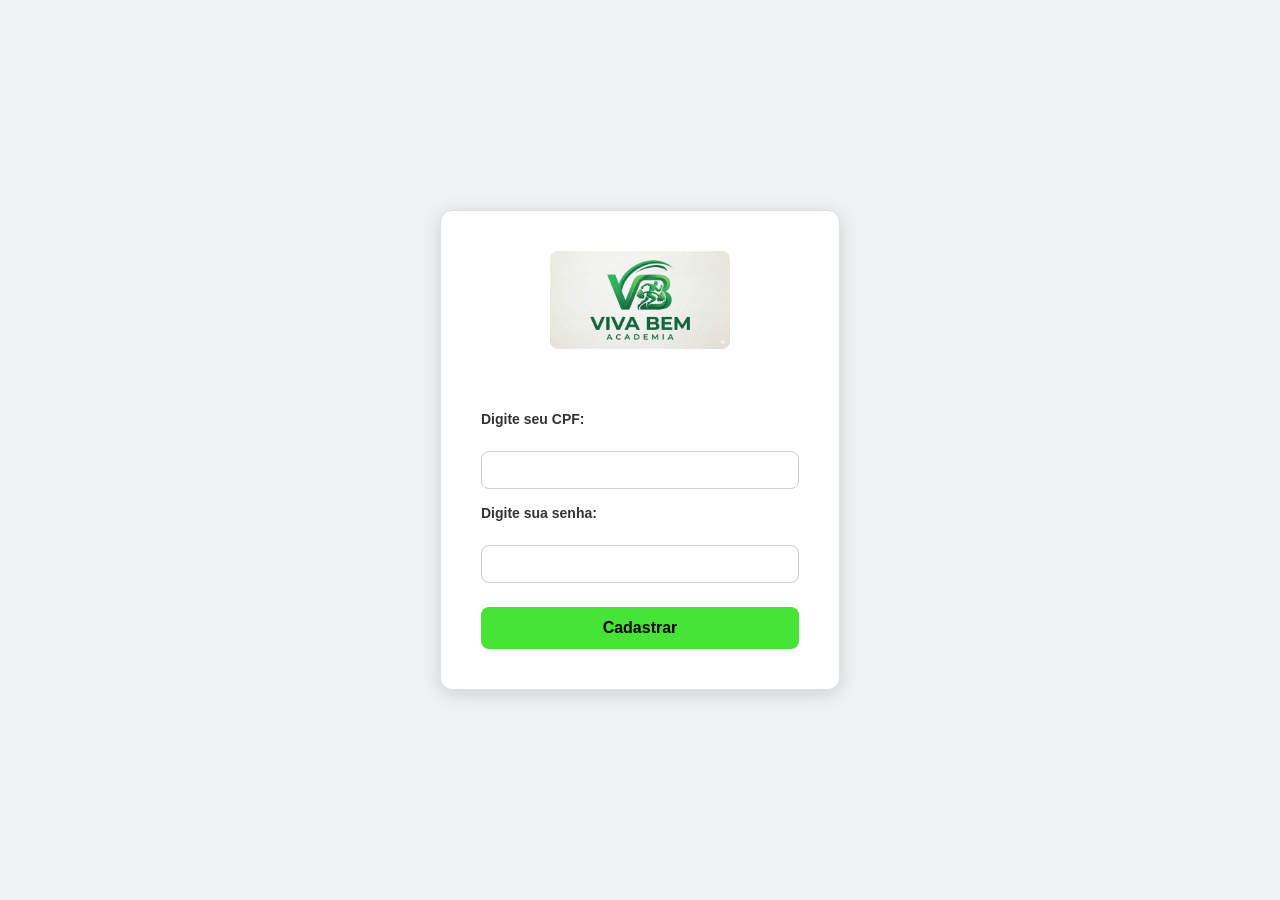
==== formulario.html @ 304b90ed "inclusao de formulario" ====
<!DOCTYPE html>
<html lang="pt-BR">
<head>
    <meta charset="UTF-8">
    <meta name="viewport" content="width=device-width, initial-scale=1.0">
    <title>Document</title>
    <link rel="stylesheet" href="styleformulario.css">
</head>
<body>
    <div>
        <img class="class-imagem" src="fotovivabem.jpeg" alt="fotovivabem">
        <form>
            <img src="" alt="">
            <label class="label-cpf" for="text">Digite seu CPF:</label><br>
            <input type="text" id="cpf" name="cpf"><br>
            <label class="label-senha" for="text">Digite sua senha:</label><br>
            <input type="text" id="senha" name="senha"><br>
            <button class="classe-botao" type="submit">Cadastrar</button>
        </form>
    </div>

</body>
</html>
---- styleformulario.css ----
* {
  margin: 0;
  padding: 0;
  box-sizing: border-box;
}

body {
  min-height: 100vh;
  display: flex;
  justify-content: center;
  align-items: center;
  background-color: #f0f2f5;
  font-family: 'Segoe UI', Tahoma, Geneva, Verdana, sans-serif;
}

div {
  background-color: #ffffff;
  padding: 40px;
  border-radius: 12px;
  box-shadow: 0 4px 20px rgba(0, 0, 0, 0.15);
  border: 1px solid #e0e0e0;
  width: 400px;
  text-align: center;
}

.class-imagem {
  width: 180px;
  margin-bottom: 24px;
  border-radius: 8px;
}

label {
  display: block;
  text-align: left;
  font-size: 14px;
  font-weight: 600;
  color: #333;
  margin-bottom: 6px;
  margin-top: 16px;
}

input[type="text"] {
  width: 100%;
  padding: 10px 14px;
  border: 1px solid #ccc;
  border-radius: 8px;
  font-size: 14px;
  outline: none;
  transition: border-color 0.3s;
}

input[type="text"]:focus {
  border-color: #1fca52;
  box-shadow: 0 0 0 3px rgba(74, 144, 217, 0.2);
}

.classe-botao {
  margin-top: 24px;
  width: 100%;
  padding: 12px;
   background-color: #48e337;
  border: none;
  border-radius: 8px;
  font-size: 16px;
  font-weight: 600;
  cursor: pointer;
  transition: background-color 0.3s;
}

.classe-botao:hover {
  background-color: #399730;
}
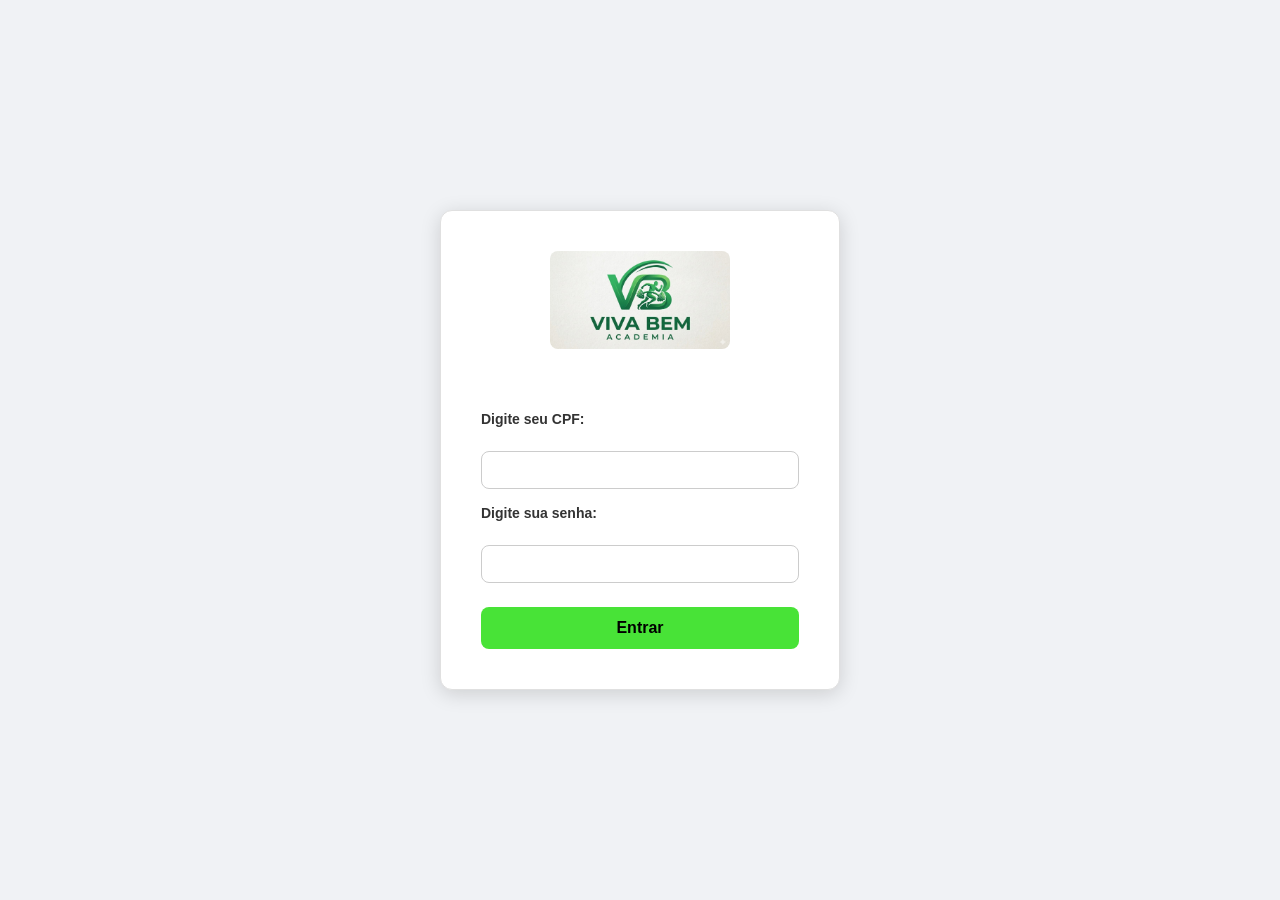
==== commit c0a043d5: "inclusao do formulario e ajustes" ====
--- a/formulario.html
+++ b/formulario.html
@@ -3,7 +3,7 @@
 <head>
     <meta charset="UTF-8">
     <meta name="viewport" content="width=device-width, initial-scale=1.0">
-    <title>Document</title>
+    <title>Área do Aluno</title>
     <link rel="stylesheet" href="styleformulario.css">
 </head>
 <body>
@@ -15,7 +15,7 @@
             <input type="text" id="cpf" name="cpf"><br>
             <label class="label-senha" for="text">Digite sua senha:</label><br>
             <input type="text" id="senha" name="senha"><br>
-            <button class="classe-botao" type="submit">Cadastrar</button>
+            <button class="classe-botao" type="submit">Entrar</button>
         </form>
     </div>
 
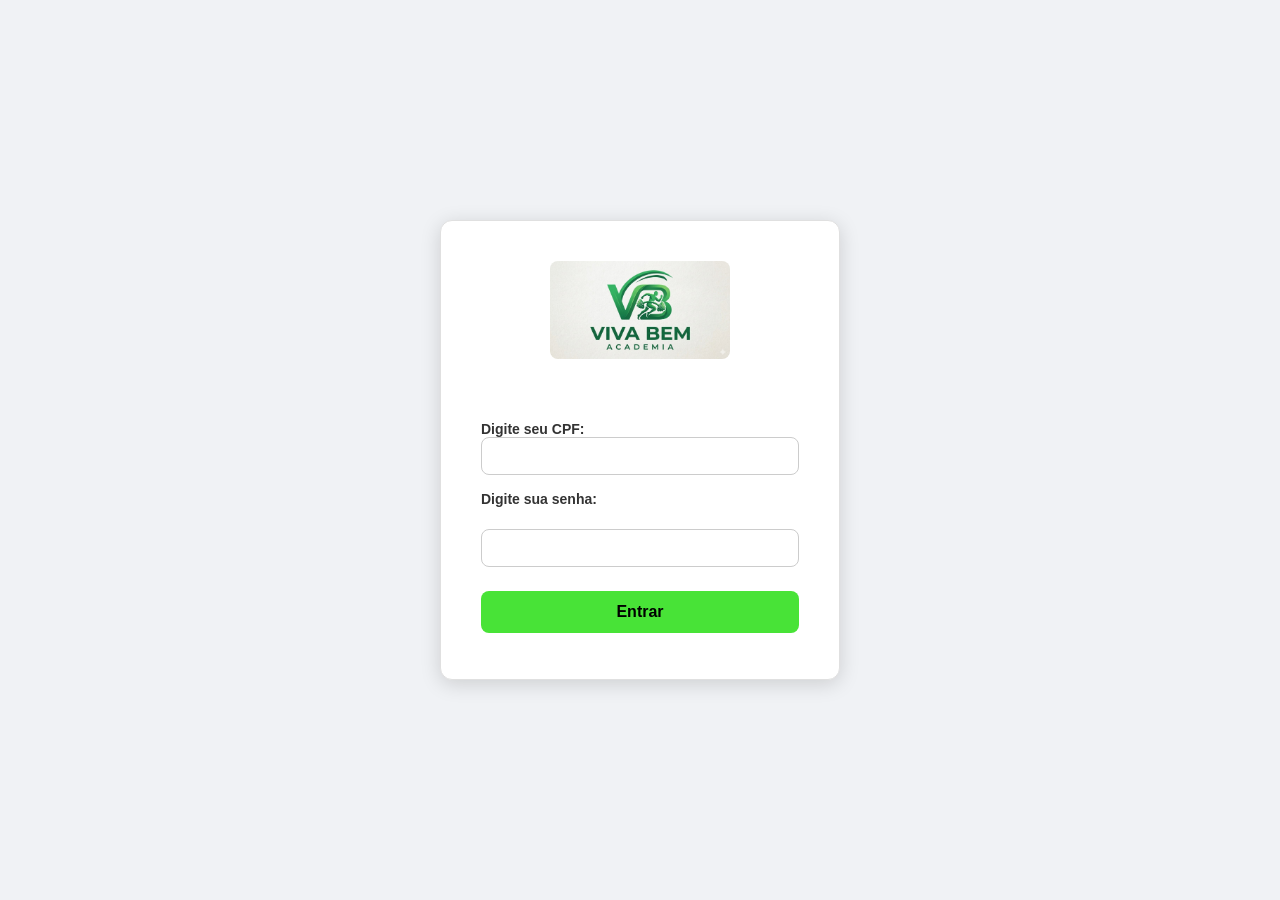
==== commit 851eeeae: "inclusão do form de contato" ====
--- a/formulario.html
+++ b/formulario.html
@@ -11,10 +11,10 @@
         <img class="class-imagem" src="fotovivabem.jpeg" alt="fotovivabem">
         <form>
             <img src="" alt="">
-            <label class="label-cpf" for="text">Digite seu CPF:</label><br>
+            <label class="label-cpf" for="text">Digite seu CPF:<br>
             <input type="text" id="cpf" name="cpf"><br>
             <label class="label-senha" for="text">Digite sua senha:</label><br>
-            <input type="text" id="senha" name="senha"><br>
+            <input type="password" id="senha" name="senha"><br>
             <button class="classe-botao" type="submit">Entrar</button>
         </form>
     </div>
--- a/styleformulario.css
+++ b/styleformulario.css
@@ -54,6 +54,22 @@
   box-shadow: 0 0 0 3px rgba(74, 144, 217, 0.2);
 }
 
+input[type="password"] {
+  width: 100%;
+  padding: 10px 14px;
+  border: 1px solid #ccc;
+  border-radius: 8px;
+  font-size: 14px;
+  outline: none;
+  transition: border-color 0.3s;
+}
+
+input[type="password"]:focus {
+  border-color: #1fca52;
+  box-shadow: 0 0 0 3px rgba(74, 144, 217, 0.2);
+}
+
+
 .classe-botao {
   margin-top: 24px;
   width: 100%;
